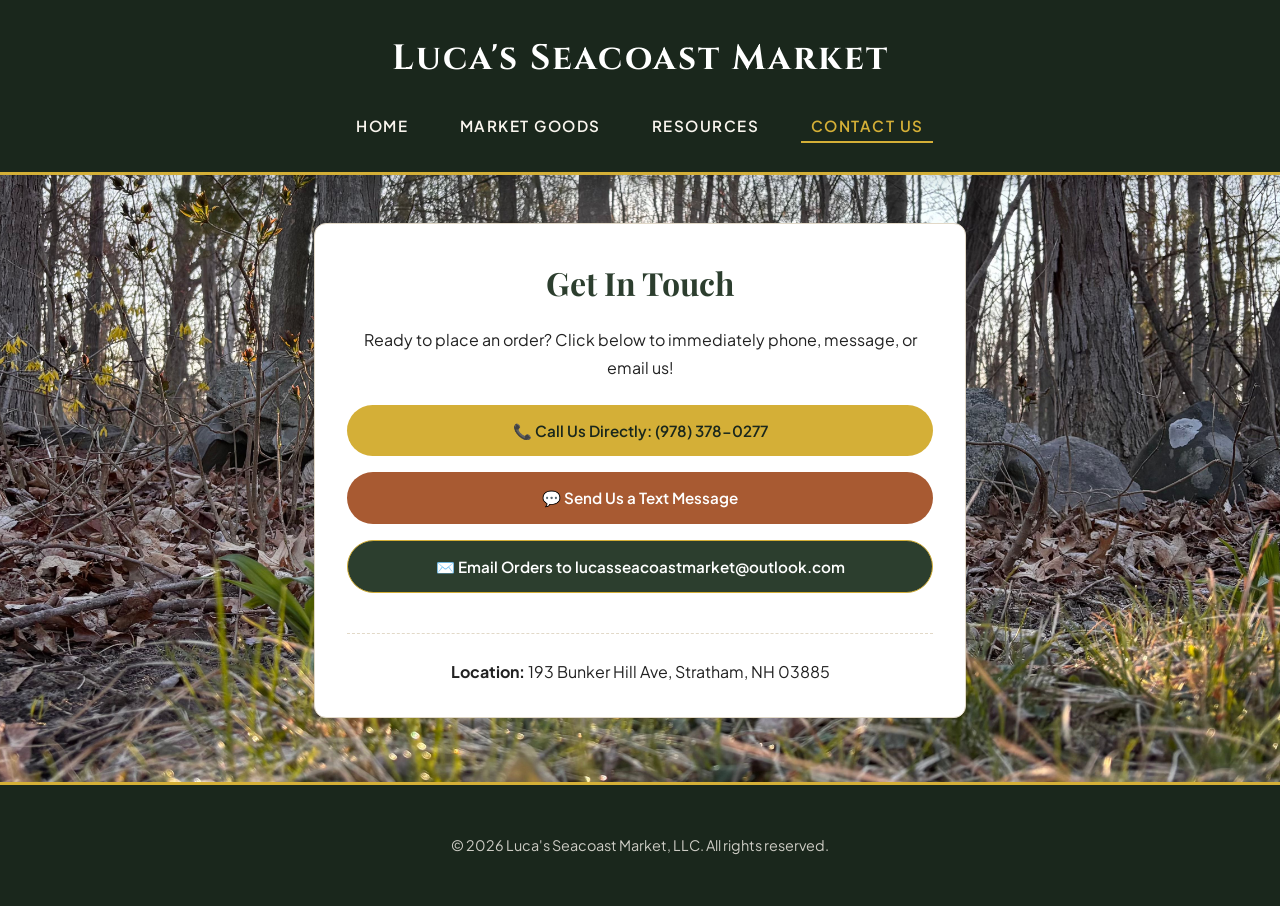
==== contact.html @ cdc2947e "Add files via upload" ====
<!DOCTYPE html>
<html lang="en">
<head>
  <meta charset="UTF-8">
  <meta name="viewport" content="width=device-width, initial-scale=1.0">
  <title>Contact Us | Luca's Seacoast Market</title>
  <link rel="stylesheet" href="style.css">
</head>
<body>

<body class="contact-page">
  <header>
    <h1>Luca's Seacoast Market</h1>
    <nav>
      <a href="index.html">Home</a>
      <a href="market.html">Market Goods</a>
      <a href="resources.html">Resources</a>
      <a href="contact.html" class="active">Contact Us</a>
    </nav>
  </header>

  <main class="animated-entry" style="max-width: 700px;">
    <div class="card" style="text-align: center;">
      <h2 style="font-family: 'Playfair Display', serif; font-size: 2rem; color: var(--farm-green); margin-bottom: 1rem;">Get In Touch</h2>
      <p style="margin-bottom: 1.5rem;">Ready to place an order? Click below to immediately phone, message, or email us!</p>

      <div class="action-buttons" style="flex-direction: column; gap: 1rem; align-items: stretch;">
        <a href="tel:9783780277" class="btn btn-call btn-pulse">📞 Call Us Directly: (978) 378-0277</a>
        <a href="sms:9783780277" class="btn btn-text">💬 Send Us a Text Message</a>
        <a href="mailto:lucasseacoastmarket@outlook.com" class="btn btn-email">✉️ Email Orders to lucasseacoastmarket@outlook.com</a>
      </div>

      <div style="margin-top: 2.5rem; border-top: 1px dashed var(--border-subtle); padding-top: 1.5rem;">
        <p><strong>Location:</strong> 193 Bunker Hill Ave, Stratham, NH 03885</p>
      </div>
    </div>
  </main>

  <footer>
    <p>&copy; 2026 Luca's Seacoast Market, LLC. All rights reserved.</p>
  </footer>

</body>
</html>
---- style.css ----
@import url('https://fonts.googleapis.com/css2?family=Cinzel:wght@500;700&family=Playfair+Display:ital,wght@0,400;0,600;1,400&family=Plus+Jakarta+Sans:wght@300;400;600&display=swap');

:root {
  --farm-green: #2C3E2E;
  --deep-forest: #1A271C;
  --vintage-cream: #FAF6EF;
  --accent-gold: #D4AF37;
  --rust-copper: #A85A32;
  --card-bg: #FFFFFF;
  --text-primary: #222222;
  --text-muted: #555555;
  --border-subtle: #E2D9C8;
}

* {
  box-sizing: border-box;
  margin: 0;
  padding: 0;
}

body {
  font-family: 'Plus Jakarta Sans', sans-serif;
  background: url('back.jpg') no-repeat center center fixed;
  background-size: cover;
  color: var(--text-primary);
  line-height: 1.7;
  overflow-x: hidden;
}

/* Page-Specific Backgrounds */
body.market-page {
  background: url('back1.jpg') no-repeat center center fixed;
  background-size: cover;
}

body.resources-page {
  background: url('back2.jpg') no-repeat center center fixed;
  background-size: cover;
}

body.contact-page {
  background: url('back3.jpg') no-repeat center center fixed;
  background-size: cover;
}

/* Elegant Header & Navigation */
header {
  background-color: var(--deep-forest);
  color: var(--vintage-cream);
  padding: 1.8rem 2rem;
  text-align: center;
  position: sticky;
  top: 0;
  z-index: 1000;
  box-shadow: 0 4px 20px rgba(0,0,0,0.15);
  border-bottom: 3px solid var(--accent-gold);
}

header h1 {
  font-family: 'Cinzel', serif;
  font-size: 2.2rem;
  letter-spacing: 2px;
  color: #FFFFFF;
  animation: fadeInDown 1s ease-out;
}

nav {
  margin-top: 1.2rem;
  display: flex;
  justify-content: center;
  gap: 2rem;
  flex-wrap: wrap;
}

nav a {
  color: var(--vintage-cream);
  text-decoration: none;
  font-weight: 600;
  font-size: 0.95rem;
  letter-spacing: 1.5px;
  text-transform: uppercase;
  padding: 0.3rem 0.6rem;
  position: relative;
  transition: color 0.3s ease;
}

nav a::after {
  content: '';
  position: absolute;
  width: 0%;
  height: 2px;
  bottom: 0;
  left: 0;
  background-color: var(--accent-gold);
  transition: width 0.3s ease;
}

nav a:hover::after, nav a.active::after {
  width: 100%;
}

nav a:hover, nav a.active {
  color: var(--accent-gold);
}

/* Dynamic Animation Keyframes */
@keyframes fadeInUp {
  from { opacity: 0; transform: translateY(30px); }
  to { opacity: 1; transform: translateY(0); }
}

@keyframes fadeInDown {
  from { opacity: 0; transform: translateY(-20px); }
  to { opacity: 1; transform: translateY(0); }
}

@keyframes pulseGlow {
  0% { box-shadow: 0 0 0 0 rgba(212, 175, 55, 0.4); }
  70% { box-shadow: 0 0 0 12px rgba(212, 175, 55, 0); }
  100% { box-shadow: 0 0 0 0 rgba(212, 175, 55, 0); }
}

.animated-entry {
  animation: fadeInUp 0.8s cubic-bezier(0.16, 1, 0.3, 1) forwards;
}

/* Layout Containers */
main {
  max-width: 1100px;
  margin: 3rem auto;
  padding: 0 1.5rem;
}

/* Hero Section */
.hero {
  text-align: center;
  padding: 4rem 2rem;
  background: linear-gradient(135deg, #2c3e2e, #1a271c);
  color: #FFFFFF;
  border-radius: 12px;
  margin-bottom: 3rem;
  box-shadow: 0 10px 30px rgba(0,0,0,0.1);
  position: relative;
  overflow: hidden;
}

.hero h2 {
  font-family: 'Playfair Display', serif;
  font-size: 2.8rem;
  margin-bottom: 1rem;
  color: var(--accent-gold);
}

.hero p {
  font-size: 1.2rem;
  max-width: 700px;
  margin: 0 auto 2rem auto;
  opacity: 0.9;
}

/* Interactive Action Buttons (Call, Text, Email) */
.action-buttons {
  display: flex;
  justify-content: center;
  gap: 1rem;
  flex-wrap: wrap;
  margin-top: 1.5rem;
}

.btn {
  display: inline-flex;
  align-items: center;
  justify-content: center;
  gap: 0.5rem;
  padding: 0.8rem 1.8rem;
  font-size: 0.95rem;
  font-weight: 600;
  text-decoration: none;
  border-radius: 30px;
  transition: all 0.3s ease;
  cursor: pointer;
  border: none;
}

.btn-call {
  background-color: var(--accent-gold);
  color: #1A271C;
}

.btn-text {
  background-color: var(--rust-copper);
  color: #FFFFFF;
}

.btn-email {
  background-color: var(--farm-green);
  color: #FFFFFF;
  border: 1px solid var(--accent-gold);
}

.btn:hover {
  transform: translateY(-4px) scale(1.02);
  box-shadow: 0 8px 20px rgba(0,0,0,0.2);
}

.btn-pulse {
  animation: pulseGlow 2s infinite;
}

/* Cards & Grid Layout */
.grid {
  display: grid;
  grid-template-columns: repeat(auto-fit, minmax(300px, 1fr));
  gap: 2rem;
  margin-top: 2rem;
}

.card {
  background-color: var(--card-bg);
  border: 1px solid var(--border-subtle);
  border-radius: 12px;
  padding: 2rem;
  transition: all 0.4s cubic-bezier(0.165, 0.84, 0.44, 1);
  box-shadow: 0 4px 12px rgba(0,0,0,0.03);
  position: relative;
}

.card:hover {
  transform: translateY(-8px);
  box-shadow: 0 15px 30px rgba(0,0,0,0.08);
  border-color: var(--accent-gold);
}

.card h3 {
  font-family: 'Playfair Display', serif;
  font-size: 1.5rem;
  color: var(--farm-green);
  margin-bottom: 0.8rem;
}

.price-tag {
  display: inline-block;
  background-color: var(--vintage-cream);
  color: var(--rust-copper);
  font-weight: 700;
  padding: 0.3rem 0.8rem;
  border-radius: 20px;
  border: 1px solid var(--border-subtle);
  margin-top: 1rem;
}

/* Image Styling */
.image-gallery {
  display: grid;
  grid-template-columns: repeat(auto-fit, minmax(280px, 1fr));
  gap: 1.5rem;
  margin: 2rem 0;
}

.image-card {
  border-radius: 10px;
  overflow: hidden;
  box-shadow: 0 6px 15px rgba(0,0,0,0.06);
  background: #FFF;
  border: 1px solid var(--border-subtle);
  transition: transform 0.3s ease;
}

.image-card:hover {
  transform: scale(1.03);
}

.image-card img {
  width: 100%;
  height: 220px;
  object-fit: cover;
  display: block;
}

.image-card p {
  padding: 1rem;
  text-align: center;
  font-size: 0.9rem;
  color: var(--text-muted);
  font-style: italic;
}

/* Footer */
footer {
  background-color: var(--deep-forest);
  color: var(--vintage-cream);
  text-align: center;
  padding: 3rem 1.5rem;
  margin-top: 4rem;
  border-top: 3px solid var(--accent-gold);
}

footer p {
  opacity: 0.8;
  font-size: 0.9rem;
}
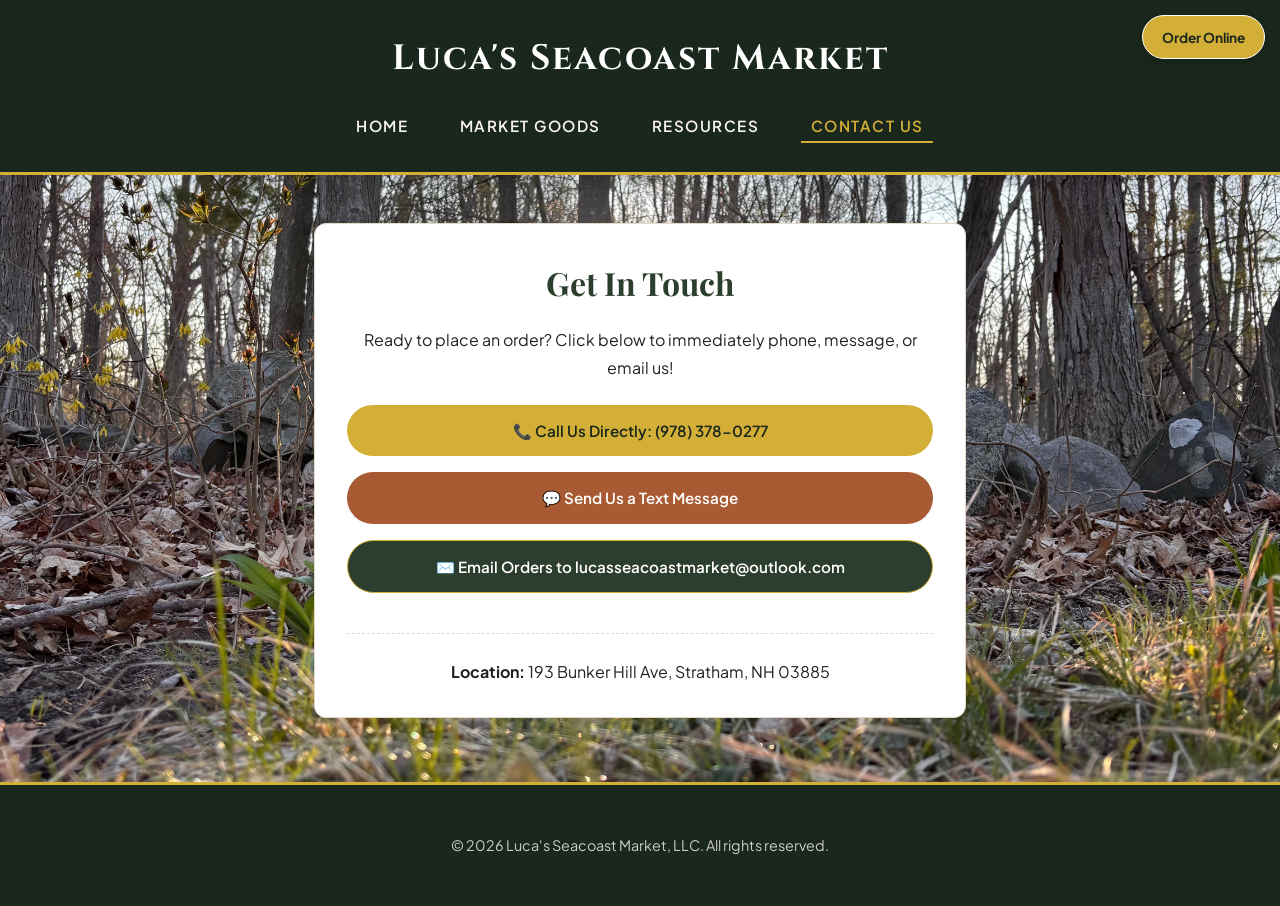
==== commit d3dc5e81: "Update contact.html" ====
--- a/contact.html
+++ b/contact.html
@@ -35,7 +35,8 @@
       </div>
     </div>
   </main>
-
+<!-- Sticky Floating Button -->
+<a href="https://lucasseacoastmarket.com/store.html" style="position: fixed; top: 15px; right: 15px; z-index: 1001; background: var(--accent-gold); color: #1A271C; padding: 0.6rem 1.2rem; border-radius: 30px; font-weight: bold; text-decoration: none; box-shadow: 0 4px 10px rgba(0,0,0,0.2); font-size: 0.85rem; border: 1px solid #FFF;">Order Online</a>
   <footer>
     <p>&copy; 2026 Luca's Seacoast Market, LLC. All rights reserved.</p>
   </footer>
